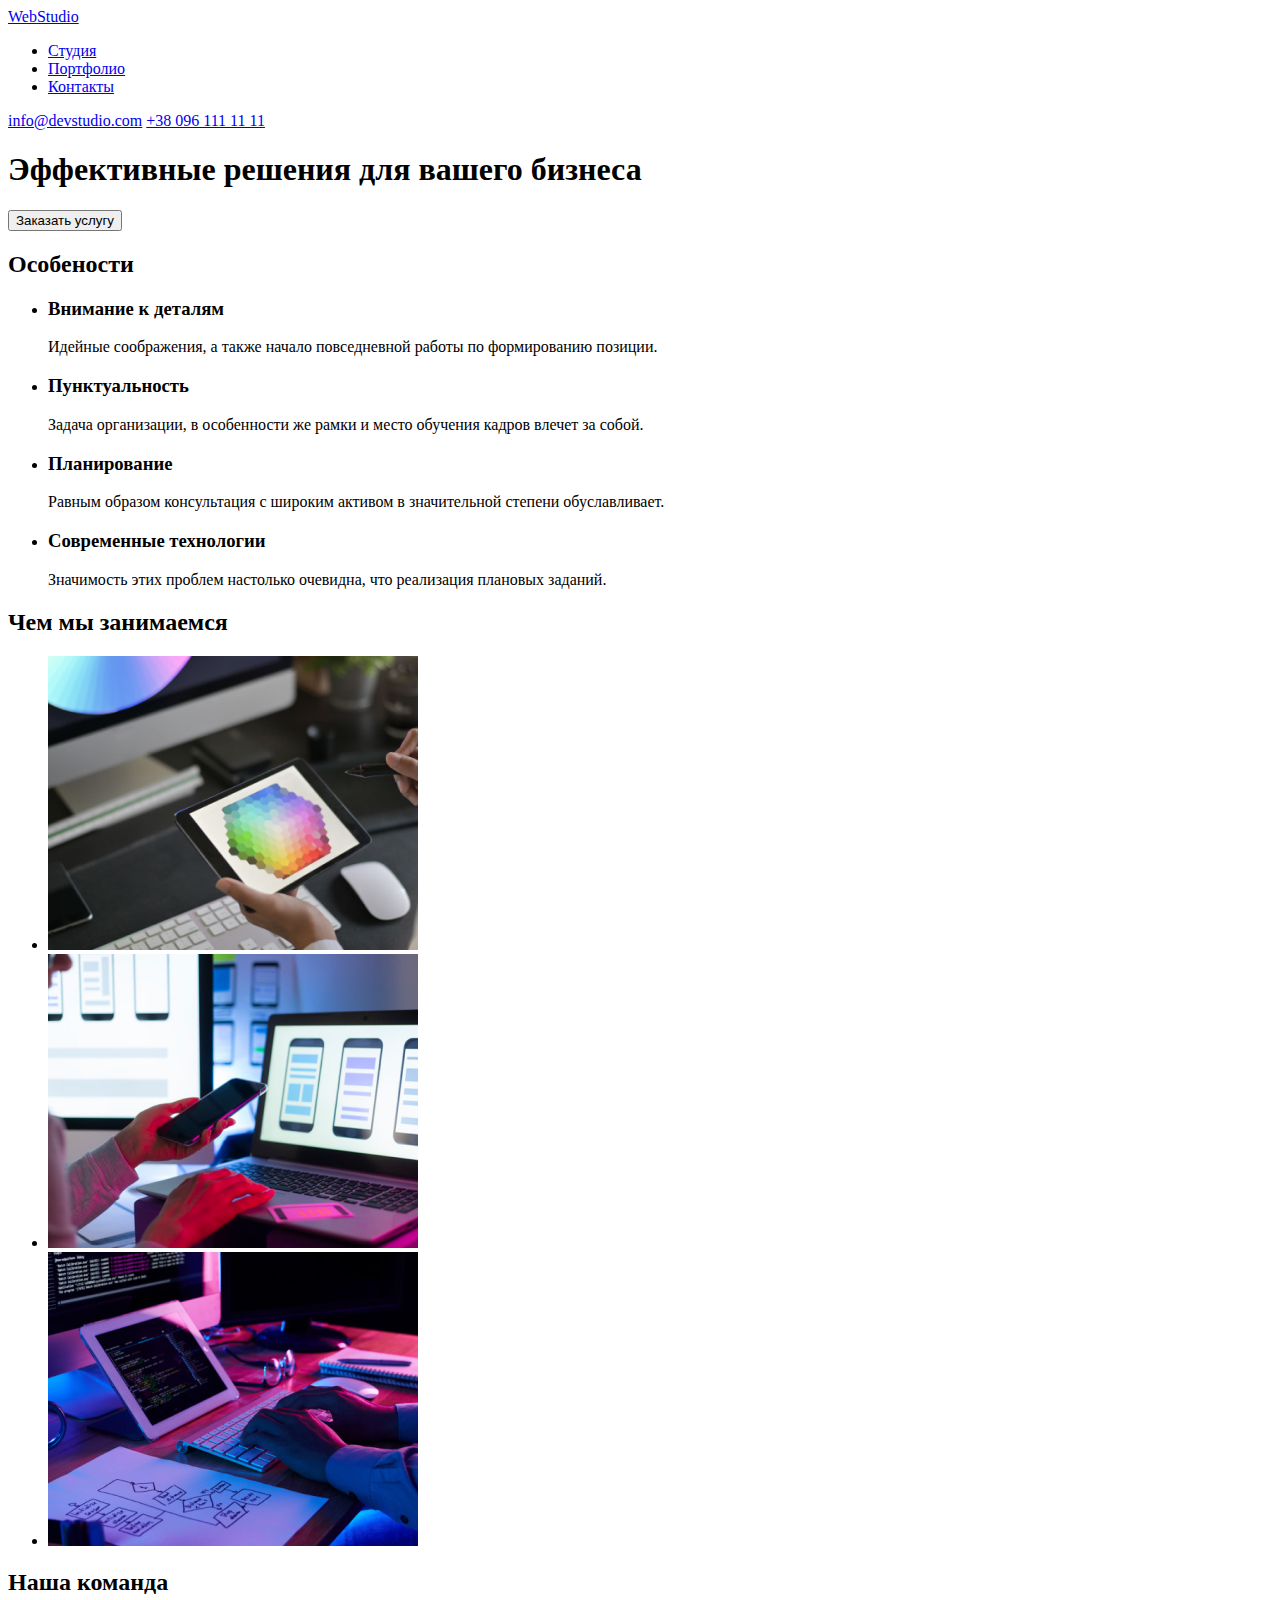
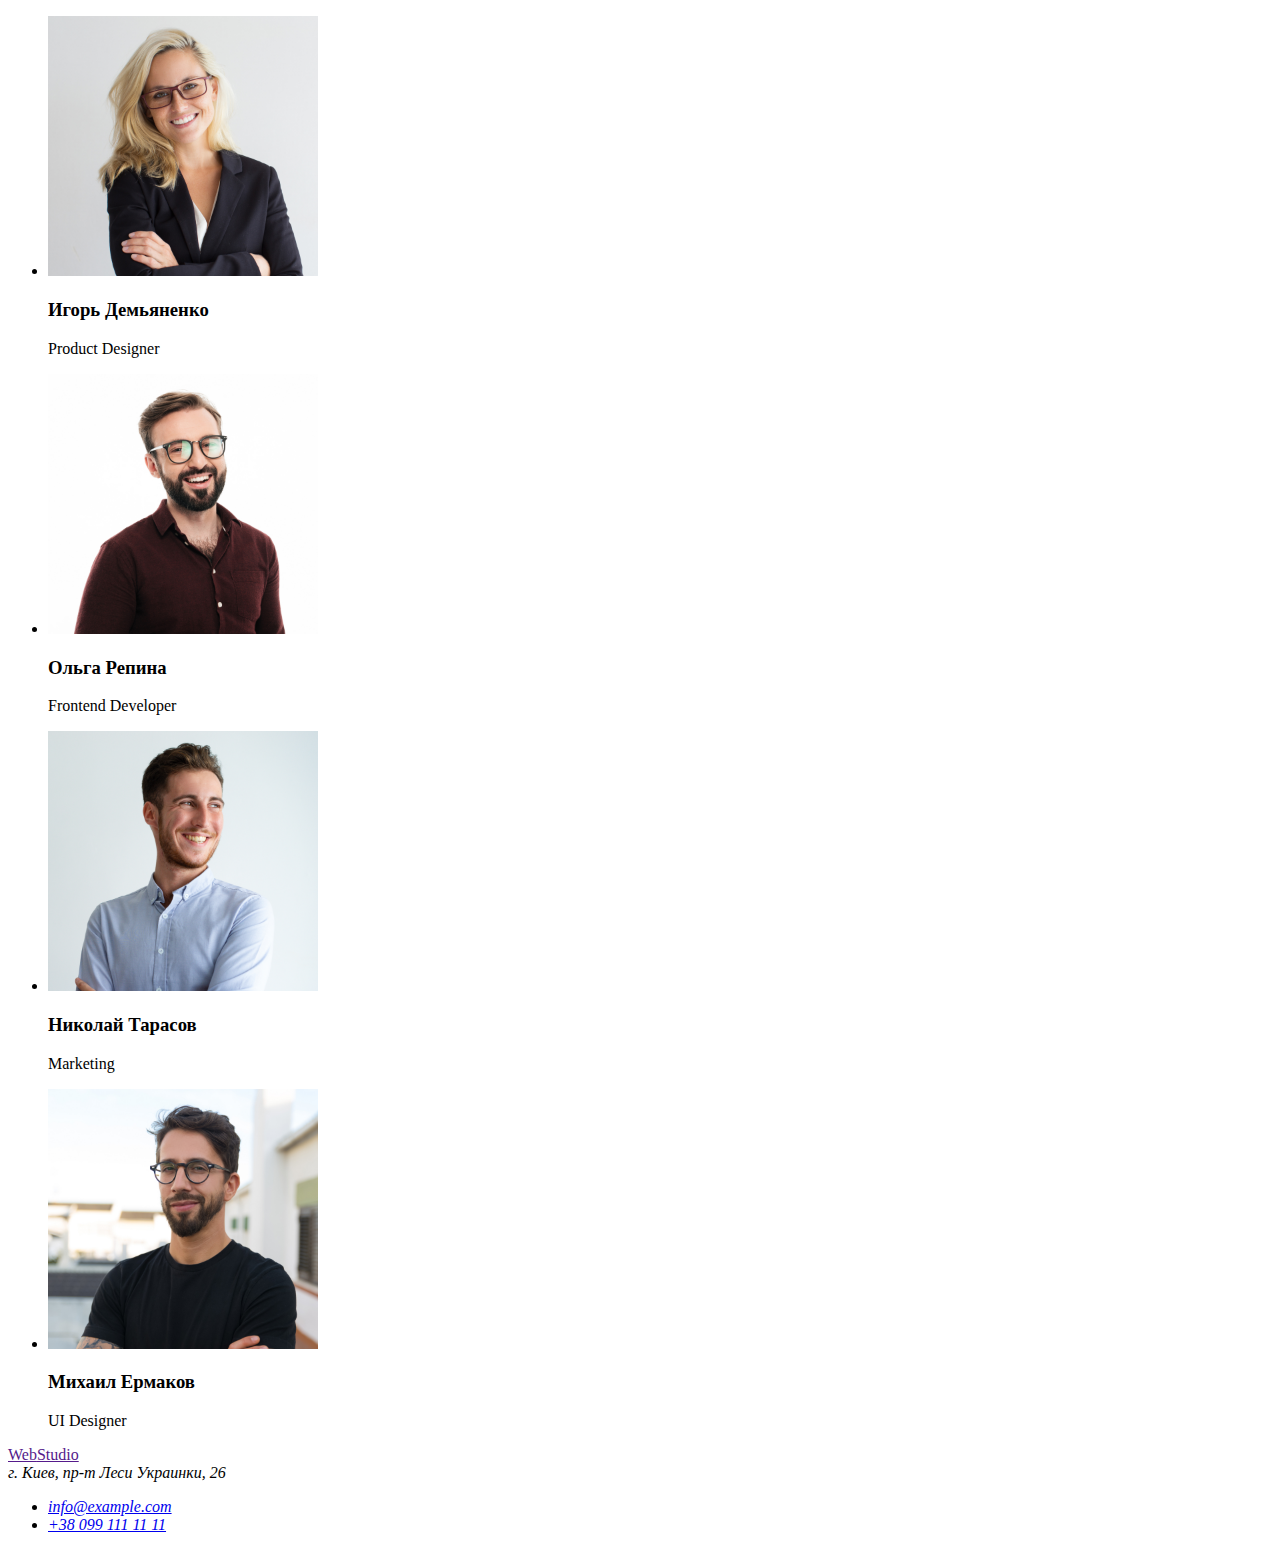
==== index.html @ f870a132 "edited classes" ====
<!DOCTYPE html>
<html lang="ru">
  <head>
    <meta charset="UTF-8" />
    <meta http-equiv="X-UA-Compatible" content="IE=edge" />
    <meta name="viewport" content="width=device-width, initial-scale=1.0" />
    <link rel="preconnect" href="https://fonts.googleapis.com" />
    <link rel="preconnect" href="https://fonts.gstatic.com" crossorigin />
    <link
      href="https://fonts.googleapis.com/css2?family=Raleway:wght@700&family=Roboto:wght@400;500;700;900&display=swap"
      rel="stylesheet"
    />
    <link rel="stylesheet" href="./style/style.css" />
    <title>WebStudio</title>
  </head>
  <body>
    <!-- Header content -->
    <header class="header">
      <nav class="header-nav">
        <a class="header-nav__link logo" href="#"
          ><span class="header-nav__add-color">Web</span>Studio
        </a>
        <ul class="header-nav__links-list">
          <li class="header-nav__item"><a class="header-nav__item-link" href="#">Студия</a></li>
          <li class="header-nav__item">
            <a class="header-nav__item-link" href="./portfolio.html">Портфолио</a>
          </li>
          <li class="header-nav__item"><a class="header-nav__item-link" href="#">Контакты</a></li>
        </ul>
      </nav>
      <div class="header__contacts-list">
        <a class="header__contact-email contact-hover" href="mailto:info@devstudio.com"
          >info@devstudio.com</a
        >
        <a class="header__contact-tel contact-hover" href="tel:+380961111111">+38 096 111 11 11</a>
      </div>
    </header>
    <!-- Main content -->
    <main class="main">
      <div class="main__top">
        <h1 class="main__title">Эффективные решения для вашего бизнеса</h1>
        <button class="main__link" type="button">Заказать услугу</button>
      </div>
      <!-- Features section -->
      <section class="features">
        <h2 class="features__title">Особености</h2>
        <ul class="features__list">
          <li class="features__item">
            <h3 class="features__item-title">Внимание к деталям</h3>
            <p class="features__item-text">
              Идейные соображения, а также начало повседневной работы по формированию позиции.
            </p>
          </li>
          <li class="features__item">
            <h3 class="features__item-title">Пунктуальность</h3>
            <p class="features__item-text">
              Задача организации, в особенности же рамки и место обучения кадров влечет за собой.
            </p>
          </li>
          <li class="features__item">
            <h3 class="features__item-title">Планирование</h3>
            <p class="features__item-text">
              Равным образом консультация с широким активом в значительной степени обуславливает.
            </p>
          </li>
          <li class="features__item">
            <h3 class="features__item-title">Современные технологии</h3>
            <p class="features__item-text">
              Значимость этих проблем настолько очевидна, что реализация плановых заданий.
            </p>
          </li>
        </ul>
      </section>
      <!-- Work section -->
      <section class="work">
        <h2 class="work__title title">Чем мы занимаемся</h2>
        <ul class="work__list">
          <li class="work__item">
            <img
              class="work__item-image"
              src="./images/work-image1.jpg"
              alt="Програмированіе"
              width="370"
            />
          </li>
          <li class="work__item">
            <img
              class="work__item-image"
              src="./images/work-image2.jpg"
              alt="Адаптив для мобільних"
              width="370"
            />
          </li>
          <li class="work__item">
            <img class="work__item-image" src="./images/work-image3.jpg" alt="Дизайн" width="370" />
          </li>
        </ul>
      </section>
      <!-- Team section -->
      <section class="team">
        <h2 class="team__title title">Наша команда</h2>
        <ul class="team__list">
          <li class="team__item">
            <img class="team__item-image" src="./images/teat-people1.jpg" alt="Фото" width="270" />
            <h3 class="team__item-title">Игорь Демьяненко</h3>
            <p class="team__item-subtitle">Product Designer</p>
          </li>
          <li class="team__item">
            <img class="team__item-image" src="./images/team-people2.jpg" alt="Фото" width="270" />
            <h3 class="team__item-title">Ольга Репина</h3>
            <p class="team__item-subtitle">Frontend Developer</p>
          </li>
          <li class="team__item">
            <img class="team__item-image" src="./images/team-people3.jpg" alt="Фото" width="270" />
            <h3 class="team__item-title">Николай Тарасов</h3>
            <p class="team__item-subtitle">Marketing</p>
          </li>
          <li class="team__item">
            <img class="team__item-image" src="./images/team-people4.jpg" alt="Фото" width="270" />
            <h3 class="team__item-title">Михаил Ермаков</h3>
            <p class="team__item-subtitle">UI Designer</p>
          </li>
        </ul>
      </section>
    </main>
    <!-- Footer srction -->
    <footer class="footer">
      <a class="footer__link logo" href=""><span class="header-nav__add-color">Web</span>Studio</a>
      <address class="footer__address">
        г. Киев, пр-т Леси Украинки, 26
        <ul class="footer__list-address">
          <li class="footer__item-address">
            <a class="footer__email-address" href="mailto:info@example.com">info@example.com</a>
          </li>
          <li class="footer__item-address">
            <a class="footer__tel-address" href="tel:+380991111111">+38 099 111 11 11</a>
          </li>
        </ul>
      </address>
    </footer>
  </body>
</html>
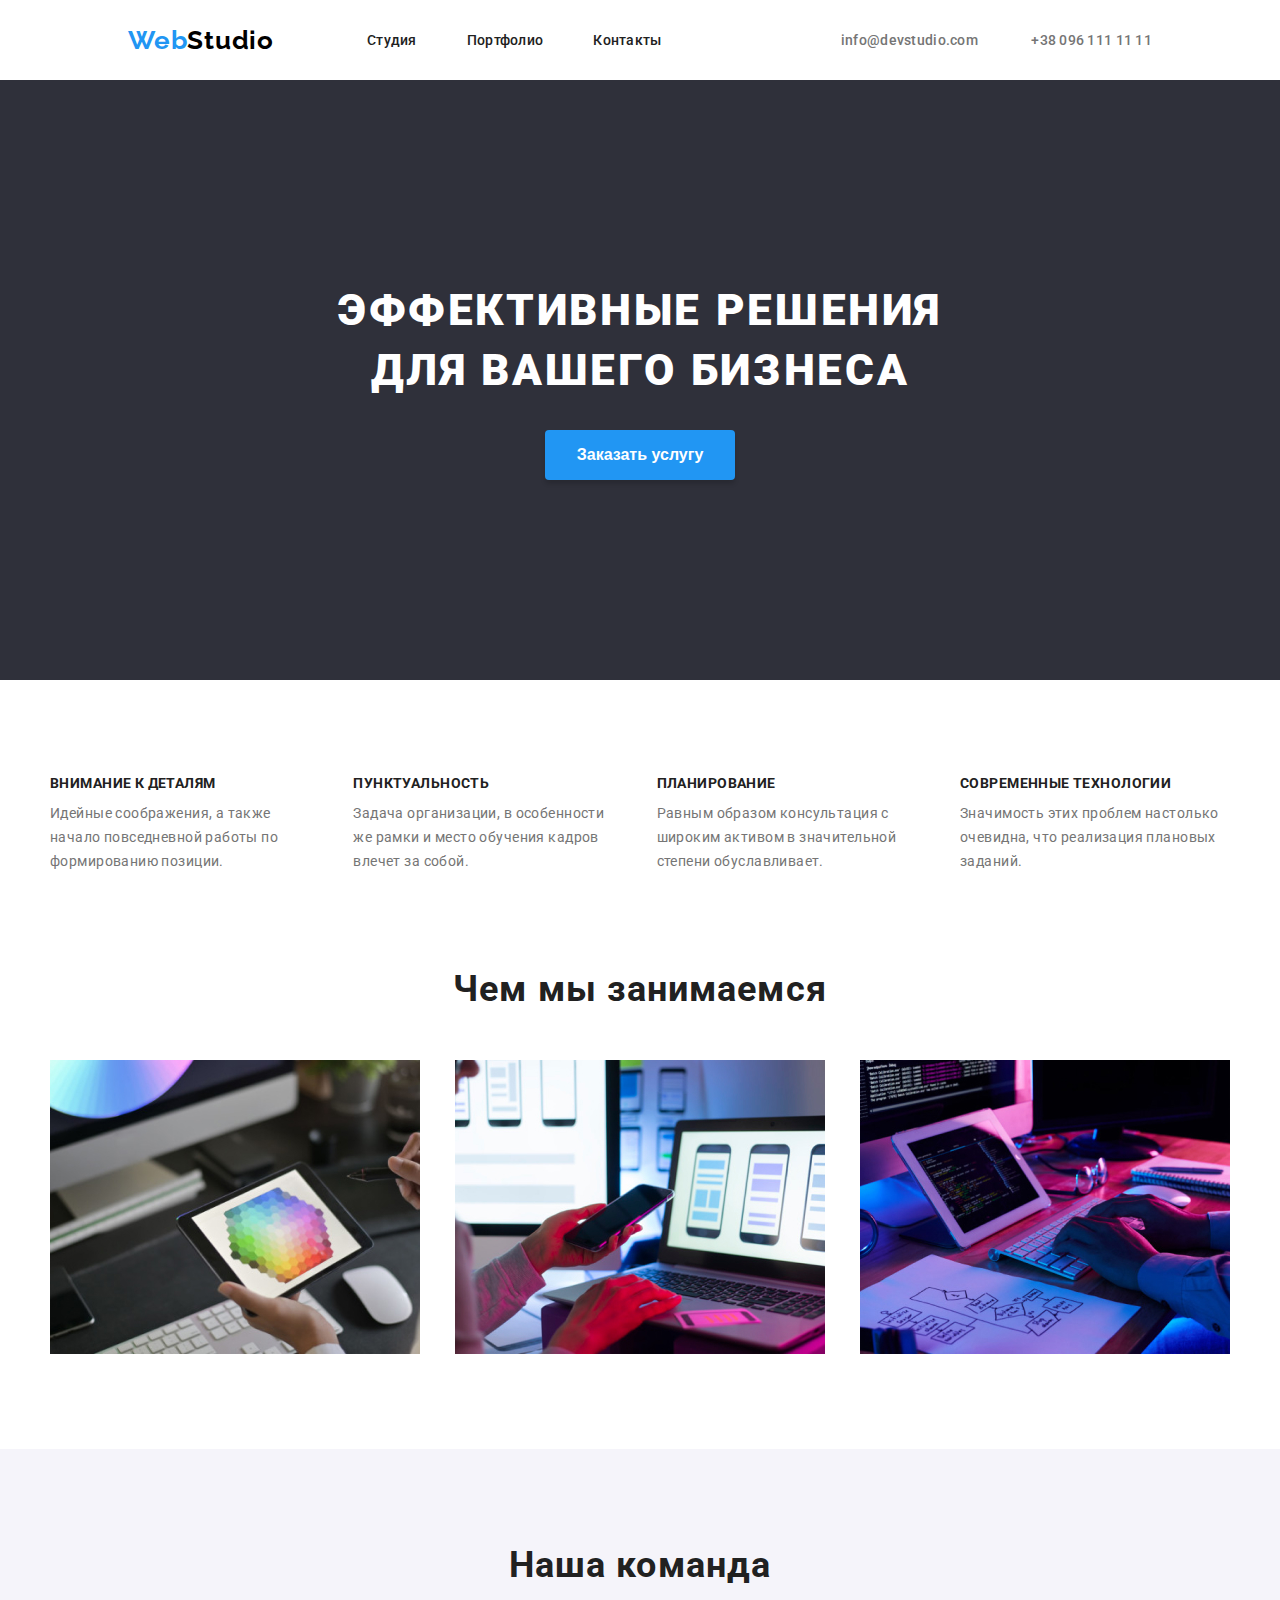
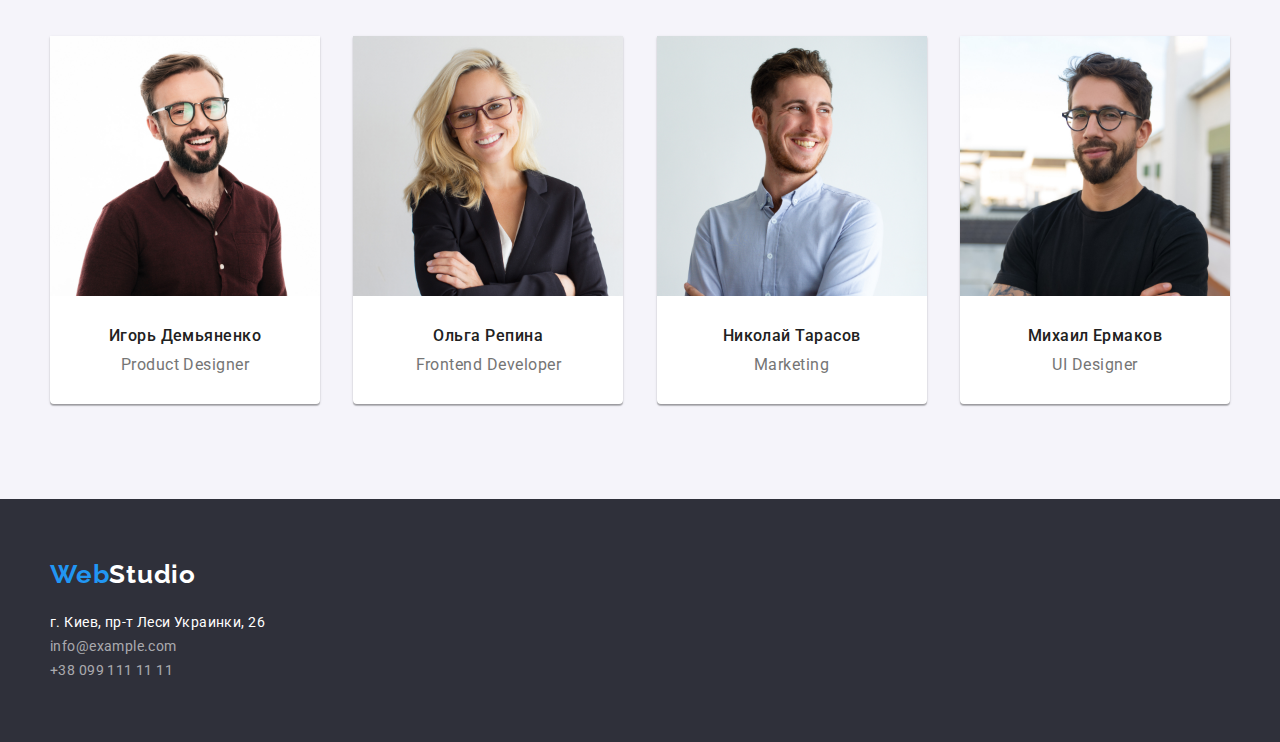
==== commit b0cb059b: "correction" ====
--- a/index.html
+++ b/index.html
@@ -101,12 +101,12 @@
         <h2 class="team__title title">Наша команда</h2>
         <ul class="team__list">
           <li class="team__item">
-            <img class="team__item-image" src="./images/teat-people1.jpg" alt="Фото" width="270" />
+            <img class="team__item-image" src="./images/team-people2.jpg" alt="Фото" width="270" />
             <h3 class="team__item-title">Игорь Демьяненко</h3>
             <p class="team__item-subtitle">Product Designer</p>
           </li>
           <li class="team__item">
-            <img class="team__item-image" src="./images/team-people2.jpg" alt="Фото" width="270" />
+            <img class="team__item-image" src="./images/teat-people1.jpg" alt="Фото" width="270" />
             <h3 class="team__item-title">Ольга Репина</h3>
             <p class="team__item-subtitle">Frontend Developer</p>
           </li>
--- a/style/style.css
+++ b/style/style.css
@@ -0,0 +1,340 @@
+/* font-family: 'Raleway', sans-serif;
+font-family: 'Roboto', sans-serif; */
+
+:root {
+    --text-color: #212121;
+    --blue-color: #2196F3;
+    --grey-color: #757575
+}
+
+* {
+    margin: 0;
+    padding: 0;
+    list-style: none;
+    box-sizing: border-box;
+    text-decoration: none;
+    color: inherit;
+}
+
+body {
+    font-family: 'Roboto', sans-serif;
+    color: var(--text-color);
+    font-size: 14px;
+    font-weight: 500;
+    line-height: 16px;
+    background-color: #ffffff;
+
+}
+
+img {
+    display: block;
+}
+
+button {
+    cursor: pointer;
+}
+
+
+.logo {
+    color: #000000;
+    font-family: 'Raleway', sans-serif;
+    font-weight: 700;
+    font-size: 26px;
+    line-height: 31px;
+    letter-spacing: 0.03em;
+}
+
+
+.header {
+    display: flex;
+    justify-content: space-between;
+    padding: 0 10%;
+}
+
+.header-nav {
+    display: flex;
+    align-items: center;
+}
+
+.header-nav__link {
+    margin: 24px 0 24px;
+    transition: all 0.5s;
+}
+
+.header-nav__link:hover,
+.header-nav__link:focus {
+    color: var(--blue-color);
+}
+
+.header-nav__link:hover .header-nav__add-color,
+.header-nav__link:focus .header-nav__add-color {
+    color: #000000;
+    ;
+}
+
+.header-nav__add-color {
+    color: var(--blue-color);
+    transition: all 0.5s;
+}
+
+
+
+.header-nav__links-list {
+    display: flex;
+    margin-left: 93px;
+
+}
+
+.header-nav__item:not(:last-child) {
+    margin-right: 50px;
+}
+
+.header-nav__item-link {
+    color: var(--text-color);
+    transition: all 0.3s;
+    letter-spacing: 0.02em
+}
+
+.header-nav__item-link:hover,
+.header-nav__item-link:focus {
+    color: var(--blue-color);
+}
+
+.header-nav__item-link--active {
+    color: var(--blue-color);
+}
+
+.header__contacts-list {
+    margin: 32px 0 32px;
+    color: var(--grey-color);
+    letter-spacing: 0.02em;
+}
+
+.header__contact-email {
+    margin-right: 50px;
+    font-weight: 500;
+}
+
+.contact-hover {
+    transition: all 0.3s;
+}
+
+.contact-hover:hover,
+.contact-hover:focus {
+    color: var(--blue-color);
+}
+
+.main__top {
+    display: flex;
+    justify-content: center;
+    align-items: center;
+    background-color: #2F303A;
+    flex-direction: column;
+    margin-bottom: 95px;
+}
+
+.main__title {
+    max-width: 695px;
+    font-weight: 900;
+    font-size: 44px;
+    line-height: 60px;
+    text-align: center;
+    letter-spacing: 0.06em;
+    text-transform: uppercase;
+    color: #ffffff;
+    margin-bottom: 30px;
+    margin-top: 200px;
+}
+
+.main__link {
+    padding: 10px 32px;
+    background-color: var(--blue-color);
+    font-weight: 700;
+    font-size: 16px;
+    line-height: 30px;
+    color: #ffffff;
+    box-shadow: 0px 4px 4px rgba(0, 0, 0, 0.15);
+    border-radius: 4px;
+    border: none;
+    cursor: pointer;
+    margin-bottom: 200px;
+    transition: all 0.5s;
+
+}
+
+.main__link:hover,
+.main__link:focus {
+    color: var(--blue-color);
+    background-color: #ffffff;
+}
+
+section {
+    padding: 0 calc(50% - 590px);
+}
+
+.features__title,
+.portfolio__title {
+    display: none;
+}
+
+.features__list,
+.work__list {
+    display: flex;
+    justify-content: space-between;
+    margin-bottom: 95px;
+}
+
+.features__item-title {
+    font-weight: 700;
+    font-size: 14px;
+    line-height: 16px;
+    letter-spacing: 0.03em;
+    text-transform: uppercase;
+    margin-bottom: 10px;
+}
+
+.features__item-text {
+    font-weight: 400;
+    font-size: 14px;
+    line-height: 24px;
+    letter-spacing: 0.03em;
+    max-width: 270px;
+    overflow-wrap: break-word;
+    color: var(--grey-color);
+}
+
+.work__title,
+.team__title {
+    font-weight: 700;
+    font-size: 36px;
+    line-height: 42px;
+    text-align: center;
+    letter-spacing: 0.03em;
+    margin-bottom: 50px;
+}
+
+.team {
+    padding-top: 95px;
+    padding-bottom: 95px;
+    background-color: #F5F4FA;
+}
+
+.team__list {
+    display: flex;
+    justify-content: space-between;
+}
+
+.team__item {
+    background-color: #ffffff;
+    box-shadow: 0px 1px 3px rgba(0, 0, 0, 0.12), 0px 1px 1px rgba(0, 0, 0, 0.14), 0px 2px 1px rgba(0, 0, 0, 0.2);
+    border-radius: 0px 0px 4px 4px;
+}
+
+.team__item-title {
+    font-weight: 500;
+    font-size: 16px;
+    line-height: 19px;
+    letter-spacing: 0.03em;
+    text-align: center;
+    margin: 30px 0 10px;
+}
+
+.team__item-subtitle {
+    font-weight: 400;
+    font-size: 16px;
+    line-height: 19px;
+    text-align: center;
+    letter-spacing: 0.03em;
+    color: var(--grey-color);
+    margin-bottom: 30px;
+}
+
+.footer {
+    padding: 60px calc(50% - 590px);
+    background-color: #2F303A;
+}
+
+.footer__link {
+    color: #ffffff;
+
+}
+
+.footer__address {
+    margin-top: 20px;
+    font-weight: 400;
+    line-height: 24px;
+    letter-spacing: 0.03em;
+    color: #ffffff;
+    font-style: normal;
+}
+
+.footer__email-address,
+.footer__tel-address {
+    color: rgba(255, 255, 255, 0.6);
+}
+
+.portfolio {
+    padding-top: 95px;
+    padding-bottom: 95px;
+}
+
+.portfolio__list {
+    display: flex;
+    justify-content: center;
+    margin-bottom: 55px;
+}
+
+.portfolio__item:not(:last-child) {
+    margin-right: 8px;
+}
+
+.portfolio__btn {
+    padding: 6px 22px;
+    font-size: 16px;
+    line-height: 26px;
+    letter-spacing: 0.03em;
+    background-color: #F5F4FA;
+    border: none;
+    border-radius: 4px;
+}
+
+.portfolio__btn--active {
+    box-shadow: 0px 3px 1px rgba(0, 0, 0, 0.1),
+        0px 1px 2px rgba(0, 0, 0, 0.08),
+        0px 2px 2px rgba(0, 0, 0, 0.12);
+    color: #ffffff;
+    background-color: var(--blue-color);
+}
+
+.portfolio__list-projects {
+    display: flex;
+    flex-wrap: wrap;
+    justify-content: space-between;
+}
+
+.portfolio__item-project {
+    border: 1px solid #EEEEEE;
+}
+
+.portfolio__item-project:not(:nth-child(n+7)) {
+    margin-bottom: 30px;
+}
+
+
+.portfolio__title-project {
+    font-weight: 700;
+    font-size: 18px;
+    line-height: 36px;
+    letter-spacing: 0.06em;
+    color: var(--text-color);
+    margin: 20px 0 4px 24px;
+}
+
+.portfolio__text-project {
+    font-weight: 400;
+    font-size: 16px;
+    line-height: 30px;
+    letter-spacing: 0.03em;
+    color: #757575;
+    margin: 0 0 20px 24px;
+}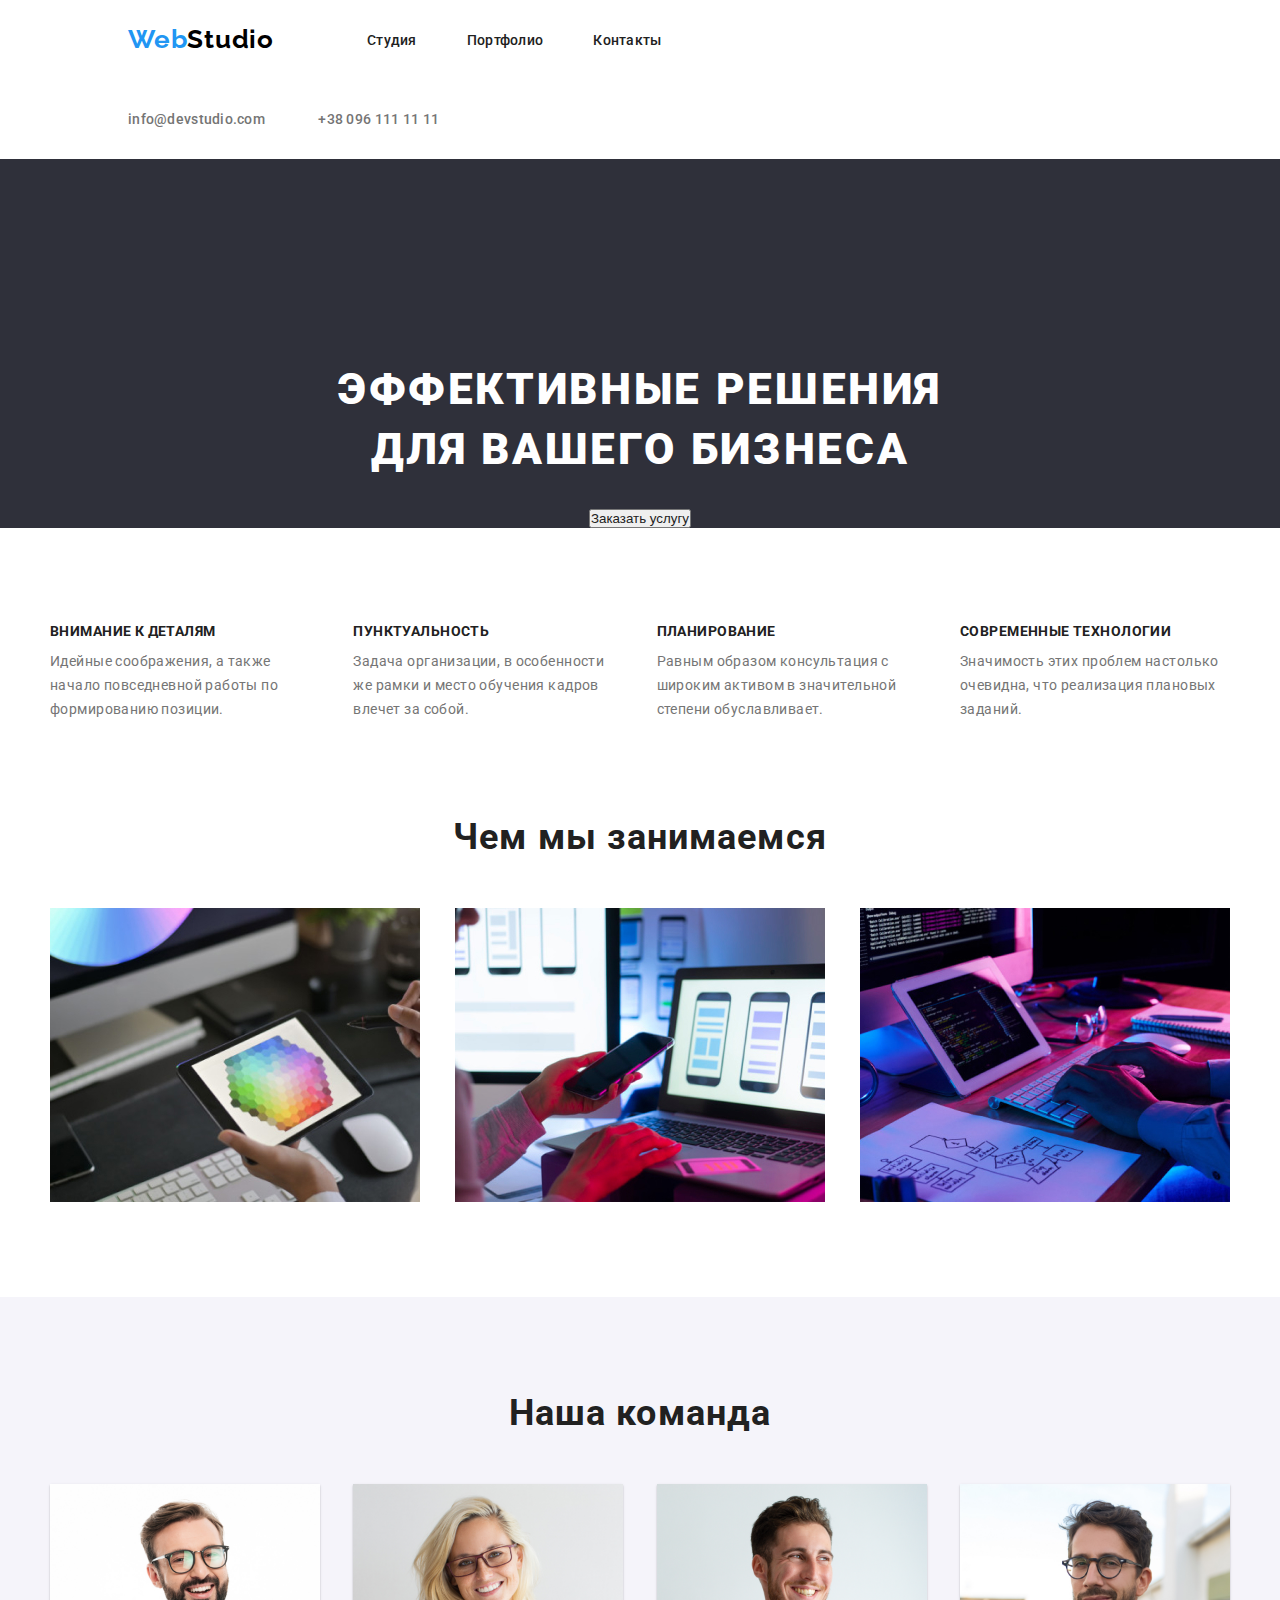
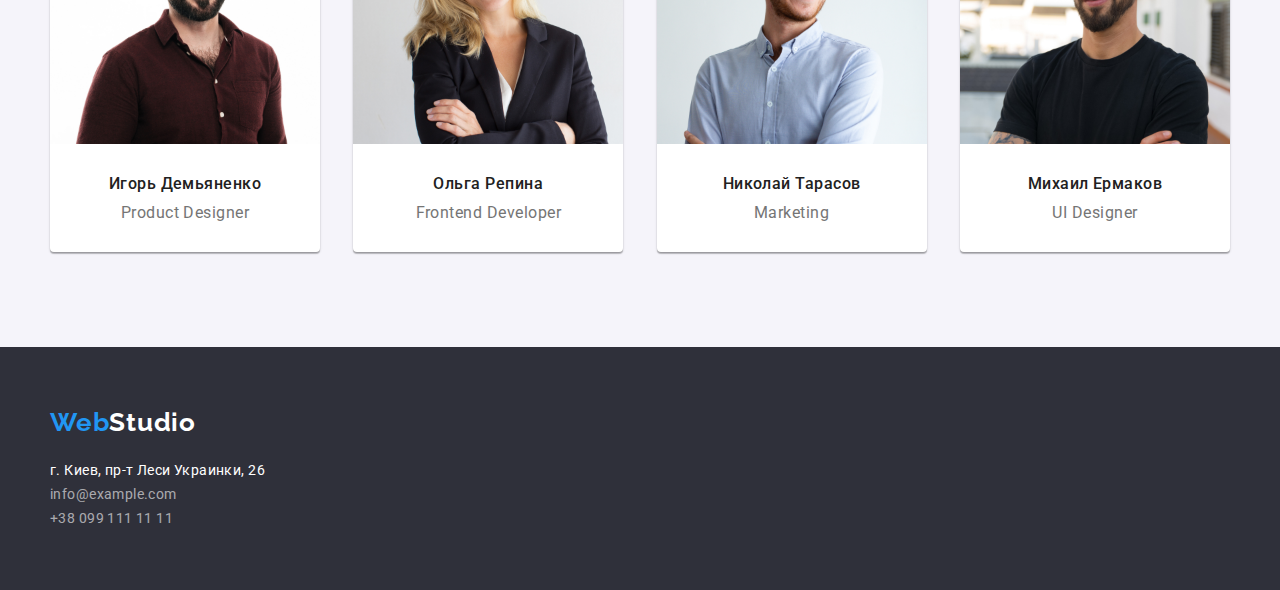
==== commit 0a4542d8: "corrected errors of the technical task" ====
--- a/index.html
+++ b/index.html
@@ -16,127 +16,168 @@
   <body>
     <!-- Header content -->
     <header class="header">
-      <nav class="header-nav">
-        <a class="header-nav__link logo" href="#"
-          ><span class="header-nav__add-color">Web</span>Studio
-        </a>
-        <ul class="header-nav__links-list">
-          <li class="header-nav__item"><a class="header-nav__item-link" href="#">Студия</a></li>
-          <li class="header-nav__item">
-            <a class="header-nav__item-link" href="./portfolio.html">Портфолио</a>
-          </li>
-          <li class="header-nav__item"><a class="header-nav__item-link" href="#">Контакты</a></li>
-        </ul>
-      </nav>
-      <div class="header__contacts-list">
-        <a class="header__contact-email contact-hover" href="mailto:info@devstudio.com"
-          >info@devstudio.com</a
-        >
-        <a class="header__contact-tel contact-hover" href="tel:+380961111111">+38 096 111 11 11</a>
+      <div class="container">
+        <div class="header__top">
+          <nav class="header-nav">
+            <a class="header-nav__link logo" href="#"
+              ><span class="header-nav__add-color">Web</span>Studio
+            </a>
+            <ul class="header-nav__links-list">
+              <li class="header-nav__item"><a class="header-nav__item-link" href="#">Студия</a></li>
+              <li class="header-nav__item">
+                <a class="header-nav__item-link" href="./portfolio.html">Портфолио</a>
+              </li>
+              <li class="header-nav__item">
+                <a class="header-nav__item-link" href="#">Контакты</a>
+              </li>
+            </ul>
+          </nav>
+          <div class="header__contacts-list">
+            <a class="header__contact-email contact-hover" href="mailto:info@devstudio.com"
+              >info@devstudio.com</a
+            >
+            <a class="header__contact-tel contact-hover" href="tel:+380961111111"
+              >+38 096 111 11 11</a
+            >
+          </div>
+        </div>
       </div>
     </header>
     <!-- Main content -->
     <main class="main">
       <div class="main__top">
         <h1 class="main__title">Эффективные решения для вашего бизнеса</h1>
-        <button class="main__link" type="button">Заказать услугу</button>
+        <button class="main__btn" type="button">Заказать услугу</button>
       </div>
-      <!-- Features section -->
-      <section class="features">
-        <h2 class="features__title">Особености</h2>
-        <ul class="features__list">
-          <li class="features__item">
-            <h3 class="features__item-title">Внимание к деталям</h3>
-            <p class="features__item-text">
-              Идейные соображения, а также начало повседневной работы по формированию позиции.
-            </p>
-          </li>
-          <li class="features__item">
-            <h3 class="features__item-title">Пунктуальность</h3>
-            <p class="features__item-text">
-              Задача организации, в особенности же рамки и место обучения кадров влечет за собой.
-            </p>
-          </li>
-          <li class="features__item">
-            <h3 class="features__item-title">Планирование</h3>
-            <p class="features__item-text">
-              Равным образом консультация с широким активом в значительной степени обуславливает.
-            </p>
-          </li>
-          <li class="features__item">
-            <h3 class="features__item-title">Современные технологии</h3>
-            <p class="features__item-text">
-              Значимость этих проблем настолько очевидна, что реализация плановых заданий.
-            </p>
-          </li>
-        </ul>
-      </section>
-      <!-- Work section -->
-      <section class="work">
-        <h2 class="work__title title">Чем мы занимаемся</h2>
-        <ul class="work__list">
-          <li class="work__item">
-            <img
-              class="work__item-image"
-              src="./images/work-image1.jpg"
-              alt="Програмированіе"
-              width="370"
-            />
-          </li>
-          <li class="work__item">
-            <img
-              class="work__item-image"
-              src="./images/work-image2.jpg"
-              alt="Адаптив для мобільних"
-              width="370"
-            />
-          </li>
-          <li class="work__item">
-            <img class="work__item-image" src="./images/work-image3.jpg" alt="Дизайн" width="370" />
-          </li>
-        </ul>
-      </section>
+      <div class="container">
+        <!-- Features section -->
+        <section class="features section">
+          <h2 class="features__title">Особености</h2>
+          <ul class="features__list">
+            <li class="features__item">
+              <h3 class="features__item-title">Внимание к деталям</h3>
+              <p class="features__item-text">
+                Идейные соображения, а также начало повседневной работы по формированию позиции.
+              </p>
+            </li>
+            <li class="features__item">
+              <h3 class="features__item-title">Пунктуальность</h3>
+              <p class="features__item-text">
+                Задача организации, в особенности же рамки и место обучения кадров влечет за собой.
+              </p>
+            </li>
+            <li class="features__item">
+              <h3 class="features__item-title">Планирование</h3>
+              <p class="features__item-text">
+                Равным образом консультация с широким активом в значительной степени обуславливает.
+              </p>
+            </li>
+            <li class="features__item">
+              <h3 class="features__item-title">Современные технологии</h3>
+              <p class="features__item-text">
+                Значимость этих проблем настолько очевидна, что реализация плановых заданий.
+              </p>
+            </li>
+          </ul>
+        </section>
+        <!-- Work section -->
+        <section class="work section">
+          <h2 class="work__title title">Чем мы занимаемся</h2>
+          <ul class="work__list">
+            <li class="work__item">
+              <img
+                class="work__item-image"
+                src="./images/work-image1.jpg"
+                alt="Програмированіе"
+                width="370"
+              />
+            </li>
+            <li class="work__item">
+              <img
+                class="work__item-image"
+                src="./images/work-image2.jpg"
+                alt="Адаптив для мобільних"
+                width="370"
+              />
+            </li>
+            <li class="work__item">
+              <img
+                class="work__item-image"
+                src="./images/work-image3.jpg"
+                alt="Дизайн"
+                width="370"
+              />
+            </li>
+          </ul>
+        </section>
+      </div>
       <!-- Team section -->
-      <section class="team">
-        <h2 class="team__title title">Наша команда</h2>
-        <ul class="team__list">
-          <li class="team__item">
-            <img class="team__item-image" src="./images/team-people2.jpg" alt="Фото" width="270" />
-            <h3 class="team__item-title">Игорь Демьяненко</h3>
-            <p class="team__item-subtitle">Product Designer</p>
-          </li>
-          <li class="team__item">
-            <img class="team__item-image" src="./images/teat-people1.jpg" alt="Фото" width="270" />
-            <h3 class="team__item-title">Ольга Репина</h3>
-            <p class="team__item-subtitle">Frontend Developer</p>
-          </li>
-          <li class="team__item">
-            <img class="team__item-image" src="./images/team-people3.jpg" alt="Фото" width="270" />
-            <h3 class="team__item-title">Николай Тарасов</h3>
-            <p class="team__item-subtitle">Marketing</p>
-          </li>
-          <li class="team__item">
-            <img class="team__item-image" src="./images/team-people4.jpg" alt="Фото" width="270" />
-            <h3 class="team__item-title">Михаил Ермаков</h3>
-            <p class="team__item-subtitle">UI Designer</p>
-          </li>
-        </ul>
+      <section class="team section">
+        <div class="container">
+          <h2 class="team__title title">Наша команда</h2>
+          <ul class="team__list">
+            <li class="team__item">
+              <img
+                class="team__item-image"
+                src="./images/team-people2.jpg"
+                alt="Фото"
+                width="270"
+              />
+              <h3 class="team__item-title">Игорь Демьяненко</h3>
+              <p class="team__item-subtitle">Product Designer</p>
+            </li>
+            <li class="team__item">
+              <img
+                class="team__item-image"
+                src="./images/teat-people1.jpg"
+                alt="Фото"
+                width="270"
+              />
+              <h3 class="team__item-title">Ольга Репина</h3>
+              <p class="team__item-subtitle">Frontend Developer</p>
+            </li>
+            <li class="team__item">
+              <img
+                class="team__item-image"
+                src="./images/team-people3.jpg"
+                alt="Фото"
+                width="270"
+              />
+              <h3 class="team__item-title">Николай Тарасов</h3>
+              <p class="team__item-subtitle">Marketing</p>
+            </li>
+            <li class="team__item">
+              <img
+                class="team__item-image"
+                src="./images/team-people4.jpg"
+                alt="Фото"
+                width="270"
+              />
+              <h3 class="team__item-title">Михаил Ермаков</h3>
+              <p class="team__item-subtitle">UI Designer</p>
+            </li>
+          </ul>
+        </div>
       </section>
     </main>
     <!-- Footer srction -->
     <footer class="footer">
-      <a class="footer__link logo" href=""><span class="header-nav__add-color">Web</span>Studio</a>
-      <address class="footer__address">
-        г. Киев, пр-т Леси Украинки, 26
-        <ul class="footer__list-address">
-          <li class="footer__item-address">
-            <a class="footer__email-address" href="mailto:info@example.com">info@example.com</a>
-          </li>
-          <li class="footer__item-address">
-            <a class="footer__tel-address" href="tel:+380991111111">+38 099 111 11 11</a>
-          </li>
-        </ul>
-      </address>
+      <div class="container">
+        <a class="footer__link logo" href=""
+          ><span class="header-nav__add-color">Web</span>Studio</a
+        >
+        <address class="footer__address">
+          г. Киев, пр-т Леси Украинки, 26
+          <ul class="footer__list-address">
+            <li class="footer__item-address">
+              <a class="footer__email-address" href="mailto:info@example.com">info@example.com</a>
+            </li>
+            <li class="footer__item-address">
+              <a class="footer__tel-address" href="tel:+380991111111">+38 099 111 11 11</a>
+            </li>
+          </ul>
+        </address>
+      </div>
     </footer>
   </body>
 </html>
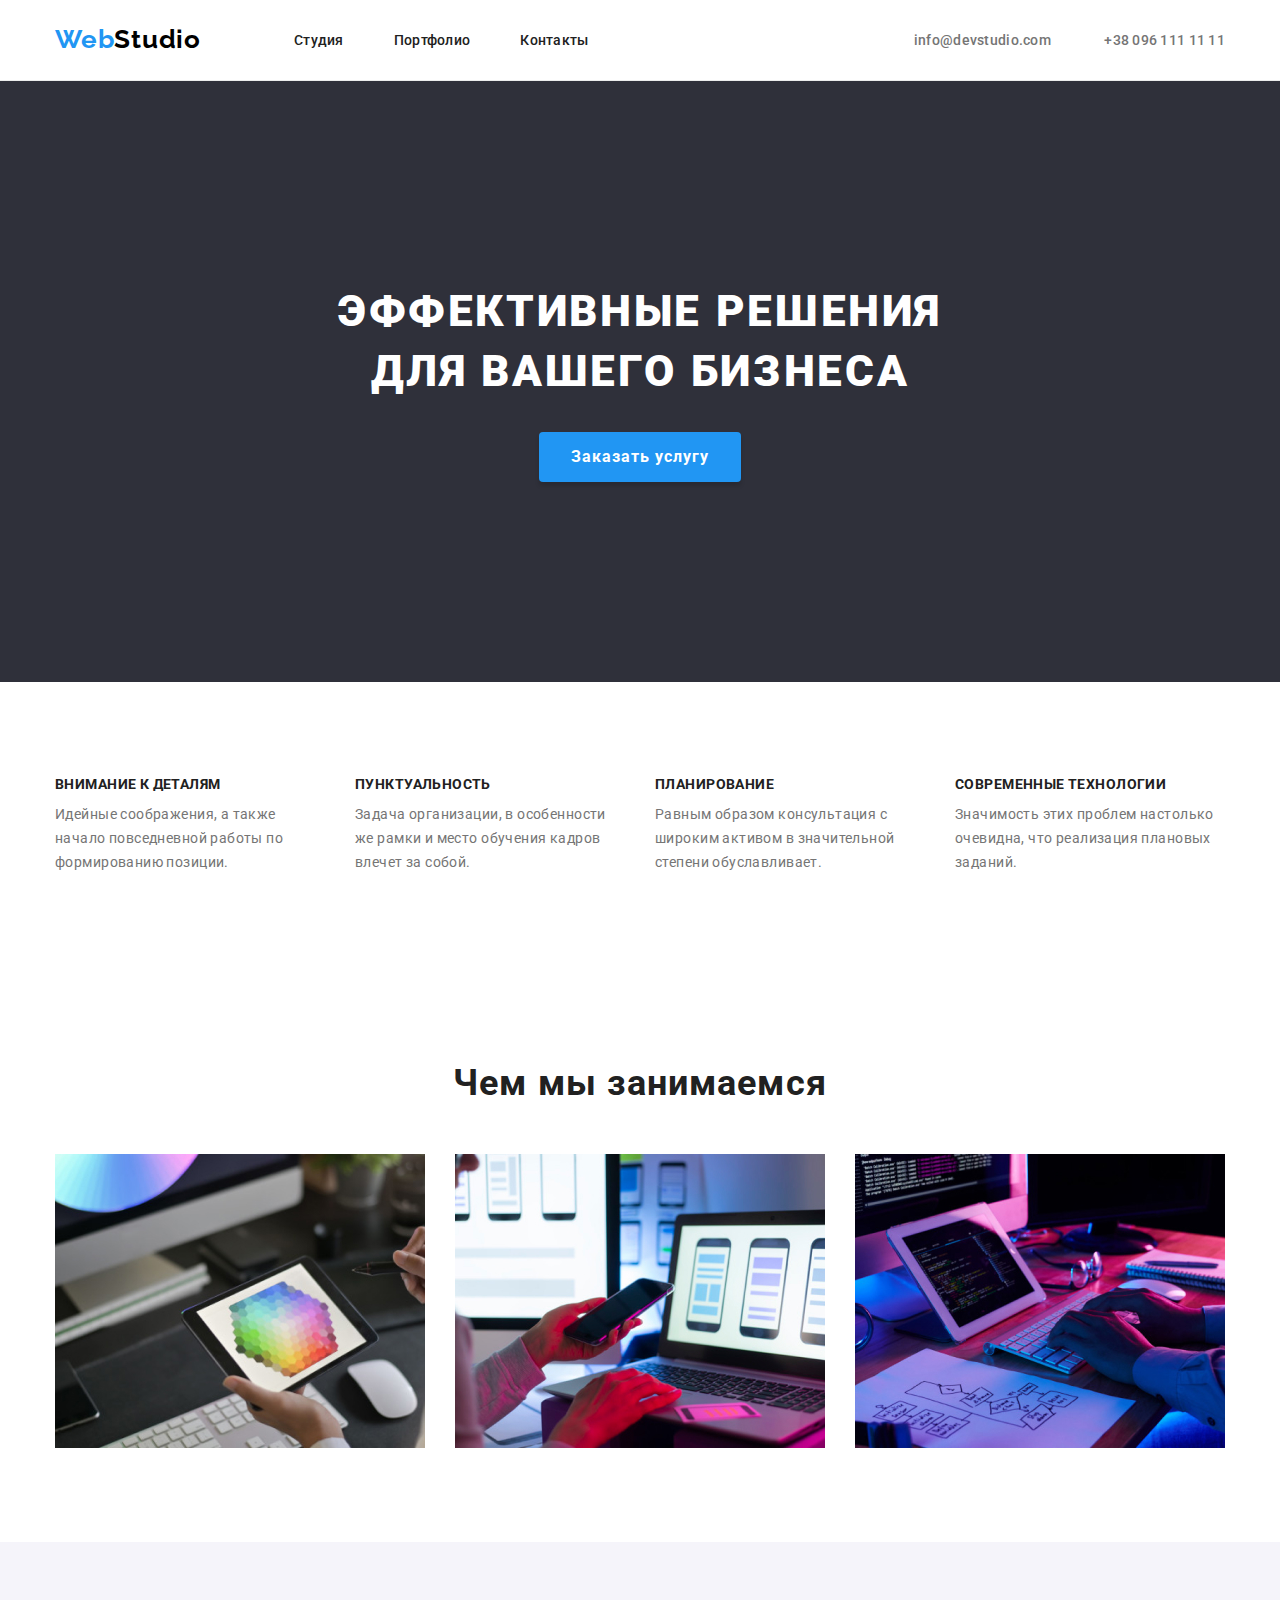
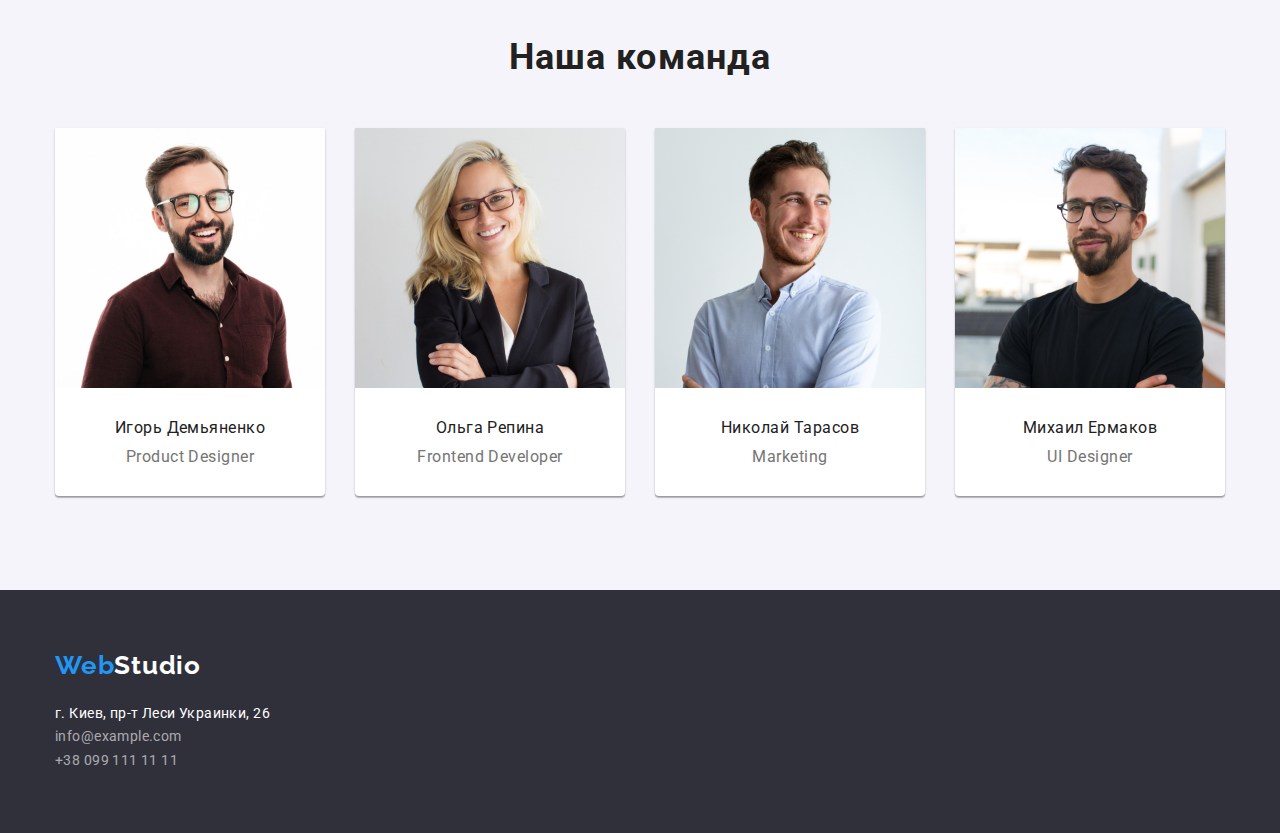
==== commit 07d6eb04: "correction" ====
--- a/index.html
+++ b/index.html
@@ -4,6 +4,7 @@
     <meta charset="UTF-8" />
     <meta http-equiv="X-UA-Compatible" content="IE=edge" />
     <meta name="viewport" content="width=device-width, initial-scale=1.0" />
+    <link rel="stylesheet" href="node_modules/modern-normalize/modern-normalize.css" />
     <link rel="preconnect" href="https://fonts.googleapis.com" />
     <link rel="preconnect" href="https://fonts.gstatic.com" crossorigin />
     <link
--- a/style/style.css
+++ b/style/style.css
@@ -1,6 +1,3 @@
-/* font-family: 'Raleway', sans-serif;
-font-family: 'Roboto', sans-serif; */
-
 :root {
     --text-color: #212121;
     --blue-color: #2196F3;
@@ -21,7 +18,7 @@
     color: var(--text-color);
     font-size: 14px;
     font-weight: 500;
-    line-height: 16px;
+    line-height: 1.15;
     background-color: #ffffff;
 
 }
@@ -32,6 +29,26 @@
 
 button {
     cursor: pointer;
+}
+
+h1,
+h2,
+h3,
+h4,
+h5,
+h6 {
+    font-size: 100%;
+    font-weight: normal;
+}
+
+.container {
+    max-width: 1200px;
+    margin: 0 auto;
+    padding: 0 15px;
+}
+
+.section {
+    padding: 94px 0 94px;
 }
 
 
@@ -40,15 +57,17 @@
     font-family: 'Raleway', sans-serif;
     font-weight: 700;
     font-size: 26px;
-    line-height: 31px;
-    letter-spacing: 0.03em;
-}
-
+    line-height: 1.20;
+    letter-spacing: 0.03em;
+}
 
 .header {
+    border-bottom: 1px solid #ECECEC;
+}
+
+.header__top {
     display: flex;
     justify-content: space-between;
-    padding: 0 10%;
 }
 
 .header-nav {
@@ -57,7 +76,7 @@
 }
 
 .header-nav__link {
-    margin: 24px 0 24px;
+    padding: 24px 0 24px;
     transition: all 0.5s;
 }
 
@@ -69,15 +88,13 @@
 .header-nav__link:hover .header-nav__add-color,
 .header-nav__link:focus .header-nav__add-color {
     color: #000000;
-    ;
+
 }
 
 .header-nav__add-color {
     color: var(--blue-color);
     transition: all 0.5s;
 }
-
-
 
 .header-nav__links-list {
     display: flex;
@@ -105,14 +122,13 @@
 }
 
 .header__contacts-list {
-    margin: 32px 0 32px;
+    padding: 32px 0 32px;
     color: var(--grey-color);
     letter-spacing: 0.02em;
 }
 
 .header__contact-email {
     margin-right: 50px;
-    font-weight: 500;
 }
 
 .contact-hover {
@@ -130,34 +146,35 @@
     align-items: center;
     background-color: #2F303A;
     flex-direction: column;
-    margin-bottom: 95px;
+    padding: 200px 0;
 }
 
 .main__title {
     max-width: 695px;
     font-weight: 900;
     font-size: 44px;
-    line-height: 60px;
+    line-height: 1.37;
     text-align: center;
     letter-spacing: 0.06em;
     text-transform: uppercase;
     color: #ffffff;
     margin-bottom: 30px;
-    margin-top: 200px;
-}
-
-.main__link {
+
+}
+
+.main__btn {
     padding: 10px 32px;
+    font-family: 'Roboto', sans-serif;
+    font-weight: 700;
+    font-size: 16px;
+    line-height: 1.88;
+    letter-spacing: 0.06em;
     background-color: var(--blue-color);
-    font-weight: 700;
-    font-size: 16px;
-    line-height: 30px;
     color: #ffffff;
     box-shadow: 0px 4px 4px rgba(0, 0, 0, 0.15);
     border-radius: 4px;
     border: none;
     cursor: pointer;
-    margin-bottom: 200px;
     transition: all 0.5s;
 
 }
@@ -168,9 +185,6 @@
     background-color: #ffffff;
 }
 
-section {
-    padding: 0 calc(50% - 590px);
-}
 
 .features__title,
 .portfolio__title {
@@ -181,13 +195,12 @@
 .work__list {
     display: flex;
     justify-content: space-between;
-    margin-bottom: 95px;
 }
 
 .features__item-title {
     font-weight: 700;
     font-size: 14px;
-    line-height: 16px;
+    line-height: 1.15;
     letter-spacing: 0.03em;
     text-transform: uppercase;
     margin-bottom: 10px;
@@ -196,7 +209,7 @@
 .features__item-text {
     font-weight: 400;
     font-size: 14px;
-    line-height: 24px;
+    line-height: 1.72;
     letter-spacing: 0.03em;
     max-width: 270px;
     overflow-wrap: break-word;
@@ -207,15 +220,13 @@
 .team__title {
     font-weight: 700;
     font-size: 36px;
-    line-height: 42px;
+    line-height: 1.17;
     text-align: center;
     letter-spacing: 0.03em;
     margin-bottom: 50px;
 }
 
 .team {
-    padding-top: 95px;
-    padding-bottom: 95px;
     background-color: #F5F4FA;
 }
 
@@ -228,29 +239,25 @@
     background-color: #ffffff;
     box-shadow: 0px 1px 3px rgba(0, 0, 0, 0.12), 0px 1px 1px rgba(0, 0, 0, 0.14), 0px 2px 1px rgba(0, 0, 0, 0.2);
     border-radius: 0px 0px 4px 4px;
+    font-size: 16px;
+    line-height: 1.19;
+    letter-spacing: 0.03em;
 }
 
 .team__item-title {
-    font-weight: 500;
-    font-size: 16px;
-    line-height: 19px;
-    letter-spacing: 0.03em;
     text-align: center;
     margin: 30px 0 10px;
 }
 
 .team__item-subtitle {
     font-weight: 400;
-    font-size: 16px;
-    line-height: 19px;
     text-align: center;
-    letter-spacing: 0.03em;
     color: var(--grey-color);
     margin-bottom: 30px;
 }
 
 .footer {
-    padding: 60px calc(50% - 590px);
+    padding: 60px 0;
     background-color: #2F303A;
 }
 
@@ -262,7 +269,7 @@
 .footer__address {
     margin-top: 20px;
     font-weight: 400;
-    line-height: 24px;
+    line-height: 1.71;
     letter-spacing: 0.03em;
     color: #ffffff;
     font-style: normal;
@@ -273,10 +280,6 @@
     color: rgba(255, 255, 255, 0.6);
 }
 
-.portfolio {
-    padding-top: 95px;
-    padding-bottom: 95px;
-}
 
 .portfolio__list {
     display: flex;
@@ -290,8 +293,10 @@
 
 .portfolio__btn {
     padding: 6px 22px;
+    font-family: 'Roboto', serif;
     font-size: 16px;
-    line-height: 26px;
+    font-weight: 500;
+    line-height: 1.62;
     letter-spacing: 0.03em;
     background-color: #F5F4FA;
     border: none;
@@ -312,9 +317,16 @@
     justify-content: space-between;
 }
 
-.portfolio__item-project {
+/* .portfolio__item-project {
     border: 1px solid #EEEEEE;
-}
+} */
+.portfolio__content-project {
+    border-left: 1px solid #EEEEEE;
+    border-right: 1px solid #EEEEEE;
+    border-bottom: 1px solid #EEEEEE;
+    padding: 20px 0 20px 24px;
+}
+
 
 .portfolio__item-project:not(:nth-child(n+7)) {
     margin-bottom: 30px;
@@ -324,17 +336,17 @@
 .portfolio__title-project {
     font-weight: 700;
     font-size: 18px;
-    line-height: 36px;
+    line-height: 2;
     letter-spacing: 0.06em;
     color: var(--text-color);
-    margin: 20px 0 4px 24px;
+    margin-bottom: 4px;
 }
 
 .portfolio__text-project {
     font-weight: 400;
     font-size: 16px;
-    line-height: 30px;
+    line-height: 1.88;
     letter-spacing: 0.03em;
     color: #757575;
-    margin: 0 0 20px 24px;
+
 }